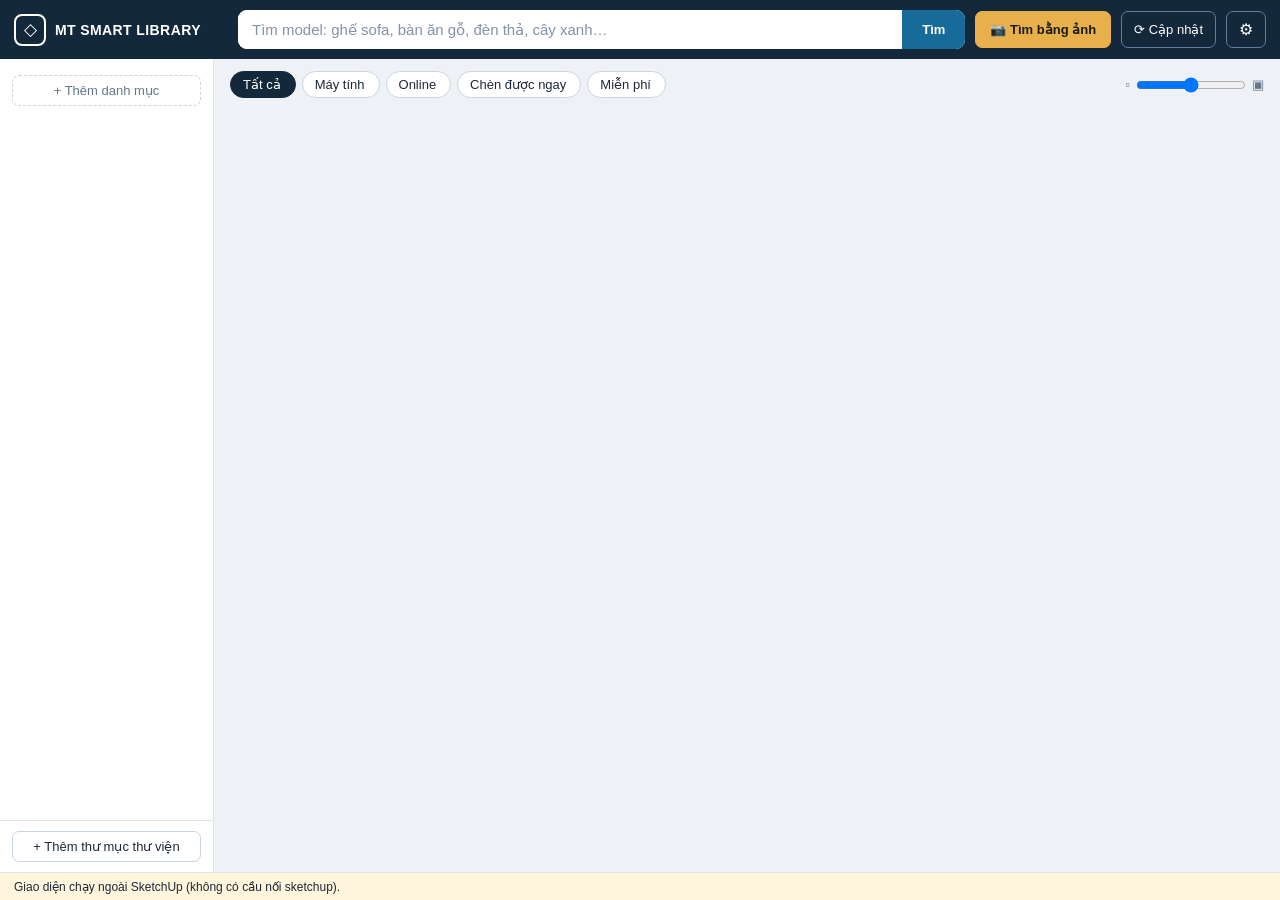
==== src/mt_smart_library/ui/index.html @ 7d5032a5 "V1.0.8: Multi-Source Library Engine (CGTips, SketchupFree, Thư viện SketchUp), Tài khoản thư viện Co" ====
<!doctype html>
<html lang="vi">
<head>
<meta charset="utf-8">
<meta http-equiv="Content-Security-Policy" content="default-src 'self' file:; script-src 'self' file: 'unsafe-eval'; style-src 'self' file: 'unsafe-inline'; img-src data: https://media.sketchfab.com https://cdn.polyhaven.com https://sketchup.cgtips.org https://img.sketchupfree.com https://sketchupfree.com https://thuviensketchup.vn; connect-src 'none'; object-src 'none'; base-uri 'none'; form-action 'none'">
<meta name="viewport" content="width=device-width,initial-scale=1">
<title>MT SMART LIBRARY PRO</title>
<link rel="stylesheet" href="app.css">
</head>
<body>
<header class="top">
  <div class="brand"><div class="logo" aria-hidden="true">◇</div><div><b>MT SMART LIBRARY</b><small id="verLabel"></small></div></div>
  <div class="search">
    <input id="q" type="search" placeholder="Tìm model: ghế sofa, bàn ăn gỗ, đèn thả, cây xanh…" autocomplete="off" spellcheck="false">
    <button id="btnSearch" class="go" title="Tìm kiếm (Enter)">Tìm</button>
  </div>
  <button id="btnAi" class="accent" title="Tìm model bằng hình ảnh mẫu (AI)">📷 Tìm bằng ảnh</button>
  <button id="btnUpdate" class="ghost" title="Cập nhật plugin">⟳ Cập nhật</button>
  <button id="btnSettings" class="ghost icon" title="Cài đặt">⚙</button>
</header>

<div class="body">
  <aside class="side">
    <nav id="cats" class="cats"></nav>
    <button id="btnAddCat" class="addcat">+ Thêm danh mục</button>
    <div id="scanMini" class="scanmini" hidden><div class="spinner"></div><span id="scanText"></span><button id="btnCancelScan" class="link">Hủy</button></div>
    <div class="sidefoot"><button id="btnAddRoot" class="ghost2">+ Thêm thư mục thư viện</button></div>
  </aside>

  <main class="content" id="content">
    <div class="bar">
      <div class="filters" id="filters">
        <button data-f="all" class="on">Tất cả <i></i></button>
        <button data-f="local">Máy tính <i></i></button>
        <button data-f="online">Online <i></i></button>
        <button data-f="insertable">Chèn được ngay <i></i></button>
        <button data-f="free">Miễn phí <i></i></button>
      </div>
      <span id="resInfo" class="resinfo"></span>
      <label class="size" title="Kích thước ảnh">▫<input id="thumbSize" type="range" min="140" max="340" step="10">▣</label>
    </div>
    <div id="empty" class="empty" hidden></div>
    <div id="grid" class="grid"></div>
    <div id="sentinel" class="sentinel"></div>
    <div id="loading" class="loadmore" hidden><div class="spinner"></div> Đang tìm thêm…</div>
  </main>
</div>

<footer class="status" id="statusBar"><span id="convSpin" class="spinner" hidden></span><span id="statusMsg"></span><span id="statusHint" class="hint"></span><button id="convCancel" class="link" hidden>Hủy chuyển đổi</button></footer>

<!-- Chi tiết model -->
<div id="detailModal" class="modal" hidden>
  <div class="dialog wide">
    <button class="x" data-close="detailModal" title="Đóng">×</button>
    <div class="detail">
      <div class="dimg" id="dImg"></div>
      <div class="dinfo">
        <h2 id="dTitle"></h2>
        <dl id="dMeta"></dl>
        <div id="dAttr" class="attr" hidden><div id="dAttrText"></div><button id="dCopyAttr" class="link">Sao chép ghi công</button></div>
        <div id="dDl" class="dl" hidden></div>
        <div class="dactions">
          <button id="dInsert" class="primary big">CHÈN MODEL</button>
          <button id="dFav">♡ Yêu thích</button>
          <button id="dOpen"></button>
        </div>
        <p id="dNote" class="muted small"></p>
      </div>
    </div>
  </div>
</div>

<!-- Danh mục tùy chỉnh -->
<div id="catModal" class="modal" hidden>
  <div class="dialog narrow">
    <button class="x" data-close="catModal">×</button>
    <h3 id="catTitle">Thêm danh mục</h3>
    <label class="col">Tên danh mục <input id="catName" maxlength="40" placeholder="Ví dụ: Bàn trang điểm"></label>
    <label class="col">Từ khóa (cách nhau bằng dấu phẩy) <textarea id="catKw" rows="3" placeholder="bàn trang điểm, dressing table, vanity"></textarea></label>
    <p class="muted small">Model có tên chứa một trong các từ khóa (có dấu/không dấu, Việt/Anh) sẽ thuộc danh mục này.</p>
    <div class="row"><button id="catSave" class="primary">Lưu</button><button id="catDelete" class="danger" hidden>Xóa danh mục</button><button data-close="catModal">Hủy</button></div>
  </div>
</div>

<!-- Cài đặt -->
<div id="settingsModal" class="modal" hidden>
  <div class="dialog wide settings">
    <button class="x" data-close="settingsModal">×</button>
    <h3>Cài đặt</h3>
    <div class="stabs" id="stabs">
      <button data-s="lib" class="on">Thư viện</button><button data-s="src">Nguồn tìm kiếm</button><button data-s="ai">AI</button>
      <button data-s="sf">Tài khoản thư viện</button>
    </div>
    <section data-p="lib">
      <div id="rootList" class="list"></div>
      <div class="row"><button id="btnAddRoot2" class="primary">+ Thêm thư mục</button><button id="btnScanQuick">Quét nhanh</button><button id="btnScanFull">Quét lại toàn bộ</button><button id="btnImport3d">Chèn file từ máy…</button></div>
      <div class="row">
        <label class="check"><input id="sQuick" type="checkbox"> Quét nhanh (chỉ đọc lại thư mục có thay đổi)</label>
        <label class="check"><input id="sScanOpen" type="checkbox"> Tự quét khi mở thư viện</label>
      </div>
      <div id="scanSummary" class="muted small"></div>
      <details id="scanErrors" hidden><summary>Các mục lỗi khi quét</summary><div id="scanErrList" class="errlist"></div></details>
      <p id="verInfo" class="muted small"></p>
    </section>
    <section data-p="src" hidden>
      <p class="muted small">Một ô tìm kiếm tìm đồng thời trong máy tính và mọi nguồn online đang bật. Bật/tắt từng nguồn bằng ô đánh dấu (được ghi nhớ). Nguồn chưa có phương thức truy cập hợp lệ ghi rõ giới hạn.</p>
      <div id="srcList" class="list"></div>
      <div class="row">
        <label class="check"><input id="sfDownloadable" type="checkbox"> Chỉ hiện model được phép tải</label>
        <label class="check"><input id="sAutoSave" type="checkbox"> Tự lưu model tải về vào Thư viện cá nhân</label>
      </div>
    </section>
    <section data-p="ai" hidden>
      <p id="keyState" class="small"></p>
      <div class="row">
        <input id="sKey" type="password" placeholder="Dán OpenAI API key (sk-…)" autocomplete="off" spellcheck="false" class="grow">
        <label class="check" id="rememberKeyWrap"><input id="sRememberKey" type="checkbox"> Ghi nhớ trên máy này (mã hóa)</label>
        <button id="btnSaveKey" class="primary">Lưu key</button><button id="btnClearKey">Xóa key</button>
      </div>
      <div class="row">
        <label>Model <input id="sModel" list="modelList" spellcheck="false"></label>
        <datalist id="modelList"><option value="gpt-6-luna"><option value="gpt-6-sol"><option value="gpt-5.4-mini"></datalist>
        <label>Độ chi tiết ảnh <select id="sDetail"><option value="low">Thấp (rẻ)</option><option value="auto">Tự động</option><option value="high">Cao</option></select></label>
        <label class="grow">Endpoint <input id="sBase" spellcheck="false"></label>
        <button id="btnCheckAi">Kiểm tra</button>
      </div>
      <p id="aiCheck" class="small"></p>
      <p class="muted small">Key không ghi vào settings.json hay log. Ảnh chỉ gửi khi bạn bấm xác nhận.</p>
    </section>
    <section data-p="sf" hidden>
      <p class="muted small">Đăng nhập luôn diễn ra trên trang chính thức của từng website. Plugin không hỏi mật khẩu, không đọc cookie trình duyệt.</p>
      <div id="accList" class="list"></div>
      <h4 class="small">Sketchfab API token</h4>
      <p id="sfState" class="small"></p>
      <div class="row">
        <input id="sSfToken" type="password" placeholder="Sketchfab API token" autocomplete="off" spellcheck="false" class="grow">
        <select id="sSfType"><option value="token">API token</option><option value="bearer">OAuth access token</option></select>
        <label class="check" id="rememberSfWrap"><input id="sRememberSf" type="checkbox"> Ghi nhớ (mã hóa)</label>
        <button id="btnSaveSf" class="primary">Lưu token</button><button id="btnClearSf">Xóa token</button>
      </div>
      <p class="muted small">Token dùng để tải model được tác giả cho phép tải. Lấy token tại trang tài khoản Sketchfab <button id="btnSfTokenPage" class="link">(mở trang)</button>.</p>
    </section>
  </div>
</div>

<!-- Hỗ trợ kỹ thuật (chỉ mở từ menu Extensions › MT SMART LIBRARY PRO › Hỗ trợ kỹ thuật) -->
<div id="supportModal" class="modal" hidden>
  <div class="dialog wide">
    <button class="x" data-close="supportModal">×</button>
    <h3>Hỗ trợ kỹ thuật</h3>
    <p id="bStatus" class="small"></p>
    <p class="small muted">Blender: <code id="bPath">—</code></p>
    <div class="row"><button id="bDetect">Tìm lại Blender</button><button id="bPick">Chọn blender.exe…</button><button id="bGet">Tải Blender 4.5 LTS</button><button id="cClear">Xóa cache chuyển đổi</button></div>
    <div class="row"><button id="btnCheckNet">Kiểm tra kết nối</button><span id="netText" class="small"></span></div>
    <div class="row"><button id="btnOpenData">Mở thư mục dữ liệu</button><button id="btnOpenLog">Mở thư mục log</button><button id="btnClearThumbs">Xóa cache ảnh</button></div>
    <p class="small muted">Dữ liệu người dùng: <code id="dataRoot"></code></p>
    <p id="verInfo2" class="muted small"></p>
  </div>
</div>

<!-- File vừa tải từ trang nguồn -->
<div id="foundBar" class="foundbar" hidden>
  <span id="foundText"></span>
  <button id="foundIns" class="primary">CHÈN</button><button id="foundX" class="x2" title="Bỏ qua">×</button>
</div>

<!-- AI -->
<div id="aiModal" class="modal" hidden>
  <div class="dialog">
    <button id="aiClose" class="x" title="Đóng">×</button>
    <h3>📷 Tìm model bằng hình ảnh</h3>
    <p class="muted small">AI nhận diện loại đồ vật, phong cách, vật liệu, màu rồi tạo từ khóa để tìm (chưa phải so sánh ảnh tương đồng).</p>
    <div class="aibody">
      <div class="aiimg"><img id="aiImg" alt=""><div id="aiNoImg" class="muted">Chưa chọn ảnh</div></div>
      <div class="aiinfo">
        <p id="aiFileInfo" class="small"></p>
        <div id="aiConsent" class="consent" hidden>Ảnh sẽ được gửi tới <b id="aiEndpoint"></b> (model <span id="aiModelName"></span>) để phân tích. Có thể phát sinh phí API.</div>
        <div class="row"><button id="aiPick">Chọn ảnh…</button><button id="aiSend" class="primary" disabled>Đồng ý gửi & phân tích</button><button id="aiCancel" hidden>Hủy</button></div>
        <div id="aiState" class="small"></div>
      </div>
    </div>
    <div id="aiResult" hidden>
      <div class="fields">
        <label>Loại đồ vật <input id="rType"></label><label>Phong cách <input id="rStyle"></label>
        <label>Vật liệu <input id="rMat"></label><label>Màu sắc <input id="rColor"></label>
      </div>
      <div class="fields two">
        <label>Từ khóa tiếng Việt <textarea id="rVi" rows="3"></textarea></label>
        <label>Từ khóa tiếng Anh <textarea id="rEn" rows="3"></textarea></label>
      </div>
      <div id="rChips" class="chips"></div>
      <div class="row"><button id="rSearch" class="primary big">Tìm với các từ khóa này</button></div>
    </div>
  </div>
</div>

<div id="tokenModal" class="modal" hidden>
  <div class="dialog narrow">
    <button class="x" data-close="tokenModal">×</button>
    <h3>Dán Sketchfab token để tải model</h3>
    <p class="small">Chỉ cần làm 1 lần. <button id="tkOpen" class="link">Mở trang lấy token</button> → sao chép mục API Token → dán vào đây.</p>
    <div class="row"><input id="tkInput" type="password" class="grow" placeholder="Dán token tại đây" autocomplete="off" spellcheck="false"></div>
    <div class="row"><button id="tkSave" class="primary big">Lưu & chèn model</button></div>
  </div>
</div>

<div id="blenderModal" class="modal" hidden>
  <div class="dialog narrow">
    <button class="x" data-close="blenderModal">×</button>
    <h3>Cần Blender để chuyển đổi model này</h3>
    <p id="bmReason" class="small"></p>
    <div class="row"><button id="bmDetect" class="primary">Tự tìm lại</button><button id="bmPick">Chọn blender.exe…</button><button id="bmGet">Tải Blender 4.5 LTS</button></div>
    <p class="muted small">Chỉ cần làm 1 lần. Sau khi có Blender, plugin tự chuyển đổi và chèn tiếp.</p>
  </div>
</div>

<div id="newerModal" class="modal" hidden>
  <div class="dialog narrow">
    <button class="x" data-close="newerModal">×</button>
    <h3>File SKP phiên bản mới hơn</h3>
    <p id="newerText"></p>
    <p class="muted small">Có thể thử nạp, một số dữ liệu có thể bị mất. Tốt nhất lưu lại file bằng SketchUp 2022 (Save As).</p>
    <div class="row"><button id="newerYes" class="primary">Vẫn thử nạp</button><button data-close="newerModal">Hủy</button></div>
  </div>
</div>

<script src="app.js"></script>
</body>
</html>
---- src/mt_smart_library/ui/app.css ----
:root{--navy:#14283c;--navy2:#1d3a55;--blue:#176b98;--blue2:#e3eff7;--gold:#e8b04a;--bg:#eef2f6;--card:#fff;--line:#dce4ec;--text:#1d2939;--muted:#66778a;--ok:#1d8a4d;--warn:#b7791f;--err:#c0392b;--tw:200px}
*{box-sizing:border-box}
html,body{height:100%}
body{margin:0;display:flex;flex-direction:column;background:var(--bg);color:var(--text);font:13px "Segoe UI",Tahoma,Arial,sans-serif;overflow:hidden}
button{font:inherit;color:inherit;border:1px solid #c9d5e1;background:#fff;border-radius:7px;padding:7px 12px;cursor:pointer;white-space:nowrap}
button:hover:not(:disabled){background:var(--blue2);border-color:var(--blue)}
button:disabled{opacity:.5;cursor:default}
/* Ô nhập luôn có màu chữ tối riêng — không kế thừa màu trắng của thanh tiêu đề (lỗi V1.0.0) */
input,select,textarea{font:inherit;color:#1d2939;-webkit-text-fill-color:#1d2939;caret-color:#1d2939;user-select:text;-webkit-user-select:text;
  border:1px solid #c9d5e1;border-radius:7px;padding:7px 9px;background:#fff}
input::placeholder,textarea::placeholder{color:#8492a6;-webkit-text-fill-color:#8492a6;opacity:1}
input:focus,select:focus,textarea:focus{outline:2px solid #9cc6e3;border-color:var(--blue)}
input[type=range]{padding:0;border:0;background:transparent}
textarea{width:100%;resize:vertical}
code{background:#eef2f6;padding:1px 4px;border-radius:4px;word-break:break-all}
[hidden]{display:none!important}
.grow{flex:1}.muted{color:var(--muted)}.small{font-size:12px}
button.primary{background:var(--blue);border-color:var(--blue);color:#fff;font-weight:600}
button.primary:hover:not(:disabled){background:#125a80}
button.big{padding:10px 22px;font-size:14px;letter-spacing:.3px}
button.danger{color:var(--err);border-color:#e9b7b1}
button.link{border:0;background:none;color:var(--blue);padding:0;text-decoration:underline}
button.link:hover{background:none!important}
/* ---- Thanh trên ---- */
.top{display:flex;align-items:center;gap:10px;background:var(--navy);color:#fff;padding:10px 14px}
.brand{display:flex;align-items:center;gap:9px;width:214px;flex:none}
.brand b{font-size:14px;letter-spacing:.4px;display:block}
.brand small{color:#a9c7df;font-size:11px}
.logo{width:32px;height:32px;border:2px solid #fff;border-radius:8px;display:flex;align-items:center;justify-content:center;font-size:17px}
.search{flex:1;display:flex;min-width:160px;background:#fff;border-radius:9px;overflow:hidden}
.search input{flex:1;min-width:120px;border:0;border-radius:0;padding:11px 14px;font-size:15px;color:#1d2939;background-color:#ffffff;caret-color:#1d2939;
  -webkit-text-fill-color:#1d2939;user-select:text;-webkit-user-select:text}
.search input::placeholder{color:#8492a6;-webkit-text-fill-color:#8492a6;opacity:1}
.search input:focus{outline:0}
.search .go{border:0;border-radius:0;background:var(--blue);color:#fff;font-weight:600;padding:0 20px}
.search .go:hover{background:#125a80!important}
.top button.accent{background:var(--gold);border-color:var(--gold);color:#1b1b1b;font-weight:600;padding:10px 14px}
.top button.ghost{background:transparent;color:#fff;border-color:#5f7f9c;padding:10px 12px}
.top button.ghost:hover{background:var(--navy2)!important}
.top button.ghost.has{background:var(--gold);color:#1b1b1b;border-color:var(--gold)}
.top button.icon{font-size:16px;padding:8px 12px}
/* ---- Bố cục ---- */
.body{flex:1;display:flex;min-height:0}
.side{width:214px;flex:none;background:#fff;border-right:1px solid var(--line);display:flex;flex-direction:column;overflow:auto}
.cats{padding:8px 6px;display:flex;flex-direction:column;gap:1px}
.cats .cat{display:flex;align-items:center;gap:9px;border:0;border-radius:7px;padding:8px 10px;text-align:left;background:none;color:var(--text);width:100%}
.cats .cat .ic{width:20px;text-align:center;flex:none}
.cats .cat .nm{flex:1;overflow:hidden;text-overflow:ellipsis}
.cats .cat .ed{opacity:0;color:var(--muted);padding:0 4px}
.cats .cat:hover .ed{opacity:1}
.cats .cat.on{background:var(--blue2);color:var(--blue);font-weight:600}
.cats .sep{height:1px;background:var(--line);margin:6px 8px}
.addcat{margin:0 12px 8px;border-style:dashed;color:var(--muted)}
.scanmini{display:flex;align-items:center;gap:6px;margin:4px 12px;padding:7px 9px;background:#fff8e6;border:1px solid #f0dca8;border-radius:7px;font-size:11px}
.scanmini span{flex:1;overflow:hidden;text-overflow:ellipsis;white-space:nowrap}
.sidefoot{margin-top:auto;padding:10px 12px;border-top:1px solid var(--line)}
.ghost2{width:100%}
.content{flex:1;overflow:auto;padding:12px 16px}
.bar{display:flex;align-items:center;gap:10px;flex-wrap:wrap;margin-bottom:12px}
.filters{display:flex;gap:6px;flex-wrap:wrap}
.filters button{border-radius:16px;padding:5px 12px;background:#fff}
.filters button i{font-style:normal;color:var(--muted);font-size:11px;margin-left:2px}
.filters button.on{background:var(--navy);border-color:var(--navy);color:#fff}
.filters button.on i{color:#a9c7df}
.resinfo{flex:1;color:var(--muted);font-size:12px;min-width:120px;overflow:hidden;text-overflow:ellipsis;white-space:nowrap}
.size{display:flex;align-items:center;gap:4px;color:var(--muted)}
.size input{width:110px}
/* ---- Lưới ---- */
.grid{display:grid;grid-template-columns:repeat(auto-fill,minmax(var(--tw),1fr));gap:12px}
.card{background:var(--card);border:1px solid var(--line);border-radius:10px;overflow:hidden;display:flex;flex-direction:column;transition:box-shadow .15s,border-color .15s}
.card:hover{box-shadow:0 4px 16px #14283c26;border-color:#b9cde0}
.thumb{position:relative;aspect-ratio:1/1;background:#f4f6f8;display:flex;align-items:center;justify-content:center;cursor:zoom-in;color:#a4b2c0;font-size:34px}
.thumb img{width:100%;height:100%;object-fit:contain}
.thumb .heart{position:absolute;top:7px;right:7px;width:32px;height:32px;border-radius:50%;padding:0;border:0;background:#ffffffe6;font-size:16px;color:#8a99a8;opacity:0;transition:opacity .15s}
.card:hover .heart,.thumb .heart.on{opacity:1}
.thumb .heart.on{color:#e0457b}
.thumb .src{position:absolute;left:7px;bottom:7px;font-size:12px;background:#ffffffd9;border-radius:9px;padding:1px 6px;color:var(--muted)}
.thumb .prog{position:absolute;left:0;right:0;bottom:0;height:4px;background:#0000001a}.thumb .prog i{display:block;height:100%;background:var(--blue)}
.cardbar{display:flex;align-items:center;gap:6px;padding:8px 8px 8px 10px}
.cardbar .title{flex:1;font-weight:600;white-space:nowrap;overflow:hidden;text-overflow:ellipsis}
.cardbar .ins{padding:5px 10px;font-size:12px;font-weight:700;background:var(--blue);border-color:var(--blue);color:#fff}
.cardbar .ins:hover{background:#125a80!important}
.cardbar .ins.web{background:#fff;color:var(--blue)}
.cardbar .ins.web:hover{background:var(--blue2)!important}
.empty{background:#fff;border:1px dashed #c3d1de;border-radius:12px;padding:30px;text-align:center;color:var(--muted);line-height:1.7}
.empty button{margin-top:8px}
.sentinel{height:1px}
.loadmore{display:flex;align-items:center;justify-content:center;gap:8px;color:var(--muted);padding:16px}
.spinner{width:14px;height:14px;border:2px solid #e8b04a55;border-top-color:var(--gold);border-radius:50%;animation:spin .8s linear infinite;flex:none}
@keyframes spin{to{transform:rotate(360deg)}}
.status{display:flex;gap:12px;align-items:center;padding:5px 14px;background:#e2edf4;border-top:1px solid var(--line);min-height:28px;font-size:12px}
.status #statusMsg{flex:1}.status .hint{color:var(--muted)}
.status.ok{background:#e4f4ea}.status.warn{background:#fff4dc}.status.error{background:#fde7e4}
/* ---- Cửa sổ ---- */
.modal{position:fixed;inset:0;background:#0f1d2b99;display:flex;align-items:center;justify-content:center;z-index:50;padding:18px}
.dialog{position:relative;background:#fff;border-radius:14px;max-width:820px;width:100%;max-height:100%;overflow:auto;padding:18px 22px;box-shadow:0 12px 44px #0006}
.dialog.wide{max-width:1000px}.dialog.narrow{max-width:460px}
.dialog h3{margin:0 0 10px;font-size:16px;color:var(--navy)}
.x{position:absolute;top:8px;right:10px;border:0;font-size:22px;padding:2px 9px;background:none;z-index:2}
.row{display:flex;align-items:center;gap:8px;flex-wrap:wrap;margin:10px 0}
.row label{display:flex;align-items:center;gap:6px}
label.check{gap:5px;cursor:pointer}
label.col{display:flex;flex-direction:column;gap:4px;margin:8px 0;font-size:12px;color:var(--muted)}
.detail{display:flex;gap:20px}
.dimg{flex:1.3;min-width:0;aspect-ratio:1/1;max-height:70vh;background:#f4f6f8;border-radius:10px;display:flex;align-items:center;justify-content:center;font-size:60px;color:#a4b2c0;overflow:hidden}
.dimg img{width:100%;height:100%;object-fit:contain}
.dinfo{flex:1;min-width:250px;display:flex;flex-direction:column}
.dinfo h2{margin:4px 30px 10px 0;font-size:18px;line-height:1.3;overflow-wrap:anywhere}
.dinfo dl{display:grid;grid-template-columns:96px 1fr;gap:6px 10px;margin:0 0 10px;font-size:12px}
.dinfo dt{color:var(--muted)}.dinfo dd{margin:0;overflow-wrap:anywhere}
.attr{background:#f4f7fa;border-radius:8px;padding:8px 10px;font-size:12px;line-height:1.5;margin-bottom:10px}
.dl{font-size:12px;background:#fff8e6;border:1px solid #f0dca8;border-radius:8px;padding:8px 10px;margin-bottom:10px;line-height:1.5}
.dl .file{display:flex;gap:6px;align-items:center;margin-top:4px}.dl .file span{flex:1;overflow:hidden;text-overflow:ellipsis;white-space:nowrap}
.bar2{height:5px;background:#e3eaf0;border-radius:3px;overflow:hidden;margin-top:4px}.bar2 i{display:block;height:100%;background:var(--blue);width:0}
.dactions{display:flex;gap:8px;flex-wrap:wrap;margin-top:auto;padding-top:8px}
.stabs{display:flex;gap:4px;border-bottom:1px solid var(--line);margin-bottom:12px;flex-wrap:wrap}
.stabs button{border:0;border-bottom:3px solid transparent;border-radius:0;background:none;color:var(--muted);font-weight:600;padding:8px 12px}
.stabs button.on{color:var(--blue);border-bottom-color:var(--blue)}
.settings section{min-height:240px}
.list .item{display:flex;align-items:center;gap:8px;padding:8px 10px;border:1px solid var(--line);border-radius:8px;margin-bottom:6px}
.list .item .p{flex:1;overflow-wrap:anywhere}
.list .item .note{display:block;color:var(--muted);font-size:11px;margin-top:2px}
.tag{font-size:11px;padding:2px 8px;border-radius:9px;background:#e8f5ee;color:var(--ok);white-space:nowrap}
.tag.off{background:#f1f3f5;color:var(--muted)}.tag.err{background:#fdecea;color:var(--err)}
.errlist{max-height:200px;overflow:auto;font-size:11px;font-family:Consolas,monospace;background:#f7f9fb;padding:6px;border-radius:6px}
.aibody{display:flex;gap:14px;margin:8px 0}
.aiimg{width:240px;height:190px;background:#eef2f6;border-radius:8px;display:flex;align-items:center;justify-content:center;flex:none;overflow:hidden}
.aiimg img{max-width:100%;max-height:100%}
.aiinfo{flex:1;display:flex;flex-direction:column;gap:8px}
.consent{background:#fff8e6;border:1px solid #f0dca8;padding:8px 10px;border-radius:7px;line-height:1.5}
.fields{display:grid;grid-template-columns:repeat(4,1fr);gap:8px;margin:10px 0}
.fields.two{grid-template-columns:1fr 1fr}
.fields label{display:flex;flex-direction:column;gap:3px;font-size:12px;color:var(--muted);min-width:0}
.fields input{width:100%;min-width:0}
.chips{display:flex;flex-wrap:wrap;gap:6px}
.chips button{border-radius:14px;padding:3px 10px;font-size:12px;background:var(--blue2);border-color:#b8d4e8}
@media (max-width:860px){.brand{width:auto}.brand div:last-child{display:none}.side{width:170px}.detail{flex-direction:column}.dimg{max-height:46vh}
  .top button.accent{padding:10px}.fields{grid-template-columns:1fr 1fr}.aibody{flex-direction:column}.aiimg{width:100%}}

.foundbar{position:fixed;left:50%;bottom:44px;transform:translateX(-50%);z-index:60;display:flex;gap:10px;align-items:center;background:#fff;border:1px solid var(--line,#d0d5dd);border-radius:12px;box-shadow:0 8px 24px #0002;padding:10px 14px;max-width:80vw}
.foundbar span{font-size:13px;color:#1d2939}
.foundbar .x2{background:none;border:0;font-size:18px;cursor:pointer;color:#667085}
.acc .st{font-size:12px;border-radius:9px;padding:1px 8px;background:#f2f4f7;color:#475467;white-space:nowrap}
.acc .st.connected,.acc .st.no_login{background:#ecfdf3;color:#067647}
.acc .st.expired,.acc .st.need_api,.acc .st.not_logged_in{background:#fffaeb;color:#b54708}
.acc .acts{display:flex;gap:6px}
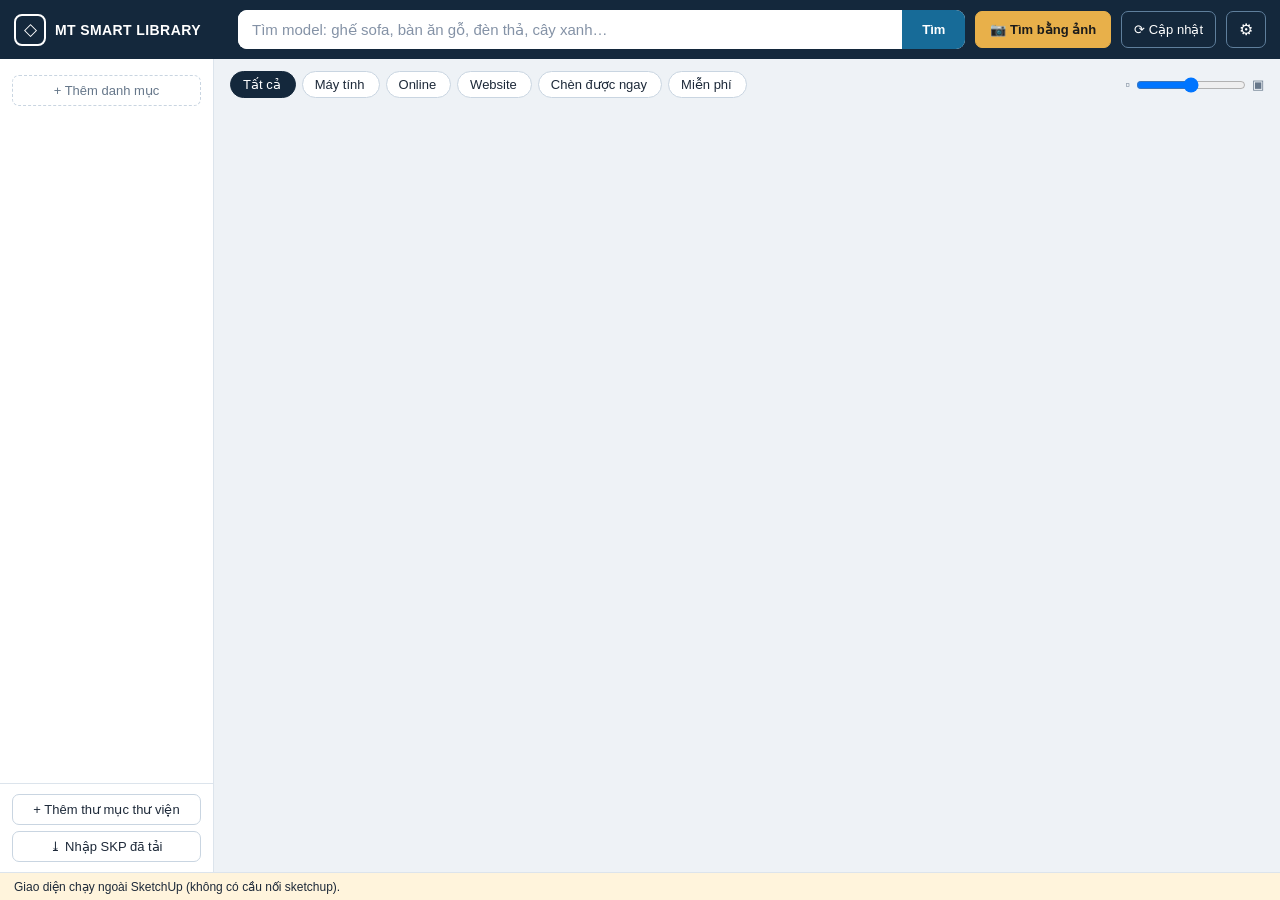
==== commit 72e19e63: "V1.0.16: tìm model trên 3D Warehouse, 3dsky, 3DBox, Sketch Shaper, Tài liệu kiến trúc, SketchUp.vn q" ====
--- a/src/mt_smart_library/ui/index.html
+++ b/src/mt_smart_library/ui/index.html
@@ -2,7 +2,7 @@
 <html lang="vi">
 <head>
 <meta charset="utf-8">
-<meta http-equiv="Content-Security-Policy" content="default-src 'self' file:; script-src 'self' file: 'unsafe-eval'; style-src 'self' file: 'unsafe-inline'; img-src data: https://media.sketchfab.com https://cdn.polyhaven.com https://sketchup.cgtips.org https://img.sketchupfree.com https://sketchupfree.com https://thuviensketchup.vn; connect-src 'none'; object-src 'none'; base-uri 'none'; form-action 'none'">
+<meta http-equiv="Content-Security-Policy" content="default-src 'self' file:; script-src 'self' file: 'unsafe-eval'; style-src 'self' file: 'unsafe-inline'; img-src data: https:; connect-src 'none'; object-src 'none'; base-uri 'none'; form-action 'none'">
 <meta name="viewport" content="width=device-width,initial-scale=1">
 <title>MT SMART LIBRARY PRO</title>
 <link rel="stylesheet" href="app.css">
@@ -24,20 +24,43 @@
     <nav id="cats" class="cats"></nav>
     <button id="btnAddCat" class="addcat">+ Thêm danh mục</button>
     <div id="scanMini" class="scanmini" hidden><div class="spinner"></div><span id="scanText"></span><button id="btnCancelScan" class="link">Hủy</button></div>
-    <div class="sidefoot"><button id="btnAddRoot" class="ghost2">+ Thêm thư mục thư viện</button></div>
+    <div class="sidefoot"><button id="btnAddRoot" class="ghost2">+ Thêm thư mục thư viện</button><button id="btnLibImport2" class="ghost2" title="Lưu file SKP/ZIP bạn đã tải từ website vào Thư viện máy tính">⤓ Nhập SKP đã tải</button></div>
   </aside>
 
   <main class="content" id="content">
+    <div id="vsBar" class="vsbar" hidden>
+      <img id="vsThumb" alt="Ảnh mẫu">
+      <div class="vsmid">
+        <b>Tìm bằng ảnh</b> <span id="vsMsg" class="small"></span>
+        <div id="vsModes" class="seg" title="Chính xác: chỉ đúng danh mục AI nhận diện · Tương tự: cùng nhóm đồ vật · Mở rộng: không lọc danh mục">
+          <button type="button" data-m="exact">Chính xác</button><button type="button" data-m="similar">Tương tự</button><button type="button" data-m="wide">Mở rộng</button>
+        </div>
+        <div id="vsCats" class="muted small"></div>
+        <div id="vsProg" class="bar2" hidden><i></i></div>
+        <div id="vsIndex" class="muted small"></div>
+      </div>
+      <div class="vsacts">
+        <button id="vsPick" type="button">Đổi ảnh</button><button id="vsPaste" type="button" title="Hoặc nhấn Ctrl+V">Dán ảnh</button>
+        <button id="vsCropBtn" type="button">Cắt vùng</button><button id="vsCancel" type="button" hidden>Hủy</button>
+        <button id="vsClear" type="button" title="Xóa ảnh mẫu, quay về tìm bằng từ khóa">✕</button>
+      </div>
+    </div>
     <div class="bar">
       <div class="filters" id="filters">
         <button data-f="all" class="on">Tất cả <i></i></button>
         <button data-f="local">Máy tính <i></i></button>
         <button data-f="online">Online <i></i></button>
+        <button data-f="web" title="Link chi tiết model trên 3D Warehouse, 3dsky, 3DBox, Sketch Shaper, Tài liệu kiến trúc, SketchUp.vn">Website <i></i></button>
         <button data-f="insertable">Chèn được ngay <i></i></button>
         <button data-f="free">Miễn phí <i></i></button>
       </div>
       <span id="resInfo" class="resinfo"></span>
       <label class="size" title="Kích thước ảnh">▫<input id="thumbSize" type="range" min="140" max="340" step="10">▣</label>
+    </div>
+    <div id="webBar" class="webbar" hidden>
+      <span class="wl" title="Tìm qua công cụ tìm kiếm web (Tavily/Serper/SerpApi/Brave). Bấm tên website để tìm trực tiếp trên website đó.">Website:</span>
+      <span id="webSites" class="websites"></span>
+      <button id="btnLibImport" type="button" class="ghost2" title="Chọn file SKP (hoặc ZIP chứa SKP) bạn đã tải về để lưu vào Thư viện máy tính">⤓ Nhập SKP đã tải</button>
     </div>
     <div id="empty" class="empty" hidden></div>
     <div id="grid" class="grid"></div>
@@ -103,8 +126,29 @@
       <p id="verInfo" class="muted small"></p>
     </section>
     <section data-p="src" hidden>
-      <p class="muted small">Một ô tìm kiếm tìm đồng thời trong máy tính và mọi nguồn online đang bật. Bật/tắt từng nguồn bằng ô đánh dấu (được ghi nhớ). Nguồn chưa có phương thức truy cập hợp lệ ghi rõ giới hạn.</p>
+      <p class="muted small">Một ô tìm kiếm tìm đồng thời trên mọi nguồn đang bật. Thêm website, Facebook Group/Fanpage, Google Drive, MediaFire, Mega, Dropbox, OneDrive hoặc thư mục máy tính — plugin tự kiểm tra phương thức truy cập hợp lệ.</p>
+      <h4 class="small">Quản lý nguồn</h4>
+      <div class="row srcadd">
+        <input id="srcName" placeholder="Tên nguồn (tùy chọn)" spellcheck="false">
+        <select id="srcType"></select>
+        <input id="srcUrl" class="grow" placeholder="Link website / group / fanpage / thư mục chia sẻ / đường dẫn thư mục" spellcheck="false">
+        <button id="srcAddBtn" class="primary">Thêm nguồn</button><button id="srcCancelEdit" hidden>Hủy sửa</button>
+      </div>
+      <div class="row"><button id="srcSyncAll" class="primary">Đồng bộ tất cả nguồn</button><button id="srcSyncAllStop" hidden>Dừng đồng bộ tất cả</button>
+        <span id="srcAllState" class="small muted"></span></div>
+      <div id="srcAllList" class="small muted"></div>
       <div id="srcList" class="list"></div>
+      <div class="row"><button id="teamExport">Xuất cấu hình công ty</button><button id="teamImport">Nhập cấu hình công ty</button></div>
+      <div class="row"><button id="srcExport">Xuất danh sách (JSON)</button><button id="srcImport">Nhập danh sách (JSON)</button></div>
+      <h4 class="small">Nhập link model</h4>
+      <div class="row">
+        <input id="linkUrl" class="grow" placeholder="Dán link bài viết hoặc link tải (Facebook, Drive, Dropbox, MediaFire, Mega, OneDrive, website…)" spellcheck="false">
+        <button id="linkGo" class="primary">Tải &amp; chèn</button>
+      </div>
+      <p class="muted small">Link tải trực tiếp / Dropbox: plugin tải và chèn. Trang cần đăng nhập hoặc xác minh: plugin mở trên trình duyệt, anh tải xong plugin tự nhận file.</p>
+      <h4 class="small">Kho dữ liệu tích lũy</h4>
+      <p id="catInfo" class="small muted">—</p>
+      <div class="row"><button id="catCheck">Kiểm tra link</button><button id="catClear">Xóa dữ liệu cache</button></div>
       <div class="row">
         <label class="check"><input id="sfDownloadable" type="checkbox"> Chỉ hiện model được phép tải</label>
         <label class="check"><input id="sAutoSave" type="checkbox"> Tự lưu model tải về vào Thư viện cá nhân</label>
@@ -126,10 +170,26 @@
       </div>
       <p id="aiCheck" class="small"></p>
       <p class="muted small">Key không ghi vào settings.json hay log. Ảnh chỉ gửi khi bạn bấm xác nhận.</p>
+      <div class="row"><label>Tìm bằng ảnh chạy trên <select id="sDevice"><option value="cpu">CPU (ổn định — khuyên dùng)</option>
+        <option value="gpu">GPU DirectML (thử nghiệm, tự kiểm tra trước)</option></select></label><span id="gpuState" class="small muted"></span></div>
+      <p class="muted small">Nút 📷 Tìm bằng ảnh dùng AI chạy trên máy (không cần key). OpenAI chỉ là tùy chọn bổ sung:
+        <button id="btnAiOpenAI" type="button" class="link">phân tích ảnh bằng OpenAI</button></p>
     </section>
     <section data-p="sf" hidden>
       <p class="muted small">Đăng nhập luôn diễn ra trên trang chính thức của từng website. Plugin không hỏi mật khẩu, không đọc cookie trình duyệt.</p>
       <div id="accList" class="list"></div>
+      <h4 class="small">Khóa API cho bộ trích xuất nguồn (tùy chọn)</h4>
+      <div class="row">
+        <input id="kGoogle" type="password" class="grow" placeholder="Google API key (đọc thư mục Google Drive công khai)" autocomplete="off" spellcheck="false">
+        <button id="kGoogleSave" class="primary">Lưu</button><button id="kGoogleClear">Xóa</button><span id="kGoogleState" class="small muted"></span>
+      </div>
+      <p class="muted small">Google API key: Google Cloud Console › bật “Google Drive API” › Credentials › Create API key <button id="kGoogleGet" class="link">(mở trang)</button>.</p>
+      <h4 class="small">Công cụ tìm kiếm (Facebook &amp; nguồn không có API)</h4>
+      <p class="muted small">Plugin thử lần lượt từ trên xuống; công cụ lỗi hoặc hết hạn mức sẽ tự chuyển sang công cụ kế tiếp. Tavily dùng được ngay không cần key.</p>
+      <div id="searchList" class="list"></div>
+      <div class="row"><input id="sSearx" class="grow" placeholder="Địa chỉ máy chủ SearXNG của bạn (https://…), cần bật định dạng JSON" spellcheck="false">
+        <button id="sSearxSave">Lưu địa chỉ</button></div>
+      <p class="muted small">Khóa được ghi nhớ mã hóa bằng Windows DPAPI, không ghi vào settings/log/giao diện.</p>
       <h4 class="small">Sketchfab API token</h4>
       <p id="sfState" class="small"></p>
       <div class="row">
@@ -151,6 +211,7 @@
     <p id="bStatus" class="small"></p>
     <p class="small muted">Blender: <code id="bPath">—</code></p>
     <div class="row"><button id="bDetect">Tìm lại Blender</button><button id="bPick">Chọn blender.exe…</button><button id="bGet">Tải Blender 4.5 LTS</button><button id="cClear">Xóa cache chuyển đổi</button></div>
+    <div class="row"><button id="vsRepair">Cài lại thành phần AI (giữ mô hình)</button><button id="vsLog">Mở log AI</button></div>
     <div class="row"><button id="btnCheckNet">Kiểm tra kết nối</button><span id="netText" class="small"></span></div>
     <div class="row"><button id="btnOpenData">Mở thư mục dữ liệu</button><button id="btnOpenLog">Mở thư mục log</button><button id="btnClearThumbs">Xóa cache ảnh</button></div>
     <p class="small muted">Dữ liệu người dùng: <code id="dataRoot"></code></p>
@@ -161,7 +222,38 @@
 <!-- File vừa tải từ trang nguồn -->
 <div id="foundBar" class="foundbar" hidden>
   <span id="foundText"></span>
-  <button id="foundIns" class="primary">CHÈN</button><button id="foundX" class="x2" title="Bỏ qua">×</button>
+  <button id="foundIns" class="primary">CHÈN</button><button id="foundSave" title="Sao chép file vào Thư viện máy tính để dùng lần sau">LƯU VÀO THƯ VIỆN</button><button id="foundX" class="x2" title="Bỏ qua">×</button>
+</div>
+
+<!-- Cài bộ AI tìm bằng ảnh (1 lần) -->
+<div id="vsInstallModal" class="modal" hidden>
+  <div class="dialog">
+    <button class="x" data-close="vsInstallModal">×</button>
+    <h3>Cài bộ AI tìm bằng ảnh (một lần)</h3>
+    <p class="small">Tìm bằng ảnh chạy ngay trên máy tính này, không cần OpenAI API Key và không gửi ảnh lên mạng.
+      Cần tải một lần khoảng <b id="vsDlMb">330</b> MB: Python nhúng (python.org), ONNX Runtime (PyPI) và mô hình <span id="vsModel"></span>
+      — giấy phép <span id="vsLic"></span>. Lưu ở thư mục dữ liệu, không mất khi cập nhật plugin.</p>
+    <div class="row"><button id="vsInstallOk" class="primary">Cài đặt</button><button data-close="vsInstallModal">Để sau</button></div>
+  </div>
+</div>
+
+<!-- Cắt vùng ảnh mẫu -->
+<div id="cropModal" class="modal" hidden>
+  <div class="dialog wide">
+    <button class="x" data-close="cropModal">×</button>
+    <h3>Kéo chuột chọn món đồ cần tìm</h3>
+    <div id="cropBox" class="cropbox"><img id="cropImg" alt=""><div id="cropSel" class="cropsel" hidden></div></div>
+    <div class="row"><button id="cropOk" class="primary" disabled>Tìm vùng này</button><button id="cropAll">Dùng cả ảnh</button><button data-close="cropModal">Hủy</button></div>
+  </div>
+</div>
+
+<!-- Nhật ký quét nguồn -->
+<div id="srcLogModal" class="modal" hidden>
+  <div class="dialog wide">
+    <button class="x" data-close="srcLogModal">×</button>
+    <h3>Nhật ký trích xuất nguồn</h3>
+    <pre id="srcLogText" class="logbox"></pre>
+  </div>
 </div>
 
 <!-- AI -->
--- a/src/mt_smart_library/ui/app.css
+++ b/src/mt_smart_library/ui/app.css
@@ -144,3 +144,37 @@
 .acc .st.connected,.acc .st.no_login{background:#ecfdf3;color:#067647}
 .acc .st.expired,.acc .st.need_api,.acc .st.not_logged_in{background:#fffaeb;color:#b54708}
 .acc .acts{display:flex;gap:6px}
+
+.vsbar{display:flex;gap:12px;align-items:center;background:#fff;border:1px solid #d0d5dd;border-radius:12px;padding:8px 10px;margin:0 0 10px}
+.vsbar img{width:72px;height:72px;object-fit:contain;background:#f2f4f7;border-radius:8px}
+.vsbar .vsmid{flex:1;min-width:0}
+.vsbar .vsacts{display:flex;gap:6px;flex-wrap:wrap}
+.vsbar .bar2{margin-top:6px}
+.vsbar.err #vsMsg{color:#b42318}
+.seg{display:inline-flex;margin:6px 0 2px;border:1px solid #d0d5dd;border-radius:8px;overflow:hidden}
+.seg button{border:0;border-radius:0;padding:3px 10px;background:#fff;font-size:12px}
+.seg button.on{background:#1f3a2e;color:#fff}
+.thumb .vsc{position:absolute;left:6px;bottom:6px;background:rgba(31,58,46,.88);color:#fff;font-size:11px;padding:1px 6px;border-radius:8px}
+.item.prov .p .stat{display:block}
+#srcAllList div{margin:2px 0}
+.cropbox{position:relative;display:inline-block;max-width:100%;user-select:none;cursor:crosshair}
+.cropbox img{display:block;max-width:100%;max-height:60vh}
+.cropsel{position:absolute;border:2px solid #1570ef;background:#1570ef22;pointer-events:none}
+.dropping{outline:3px dashed #1570ef;outline-offset:-6px}
+
+.logbox{max-height:60vh;overflow:auto;background:#101828;color:#e4e7ec;padding:10px;border-radius:8px;font-size:12px;white-space:pre-wrap}
+.item.src .stat{display:block;font-size:12px;color:#344054;margin-top:2px}
+.item.src .prog2{display:block;font-size:12px;color:#175cd3}
+.item.src .acts{flex-wrap:wrap;justify-content:flex-end}
+/* V1.0.16 — kết quả website */
+.webbar{display:flex;align-items:center;gap:8px;flex-wrap:wrap;margin:0 0 10px;padding:6px 10px;border:1px solid var(--line,#e4e7ec);border-radius:10px;background:#fafbfc;font-size:12px}
+.webbar .wl{color:var(--muted,#667085);font-weight:600}
+.webbar .websites{display:flex;gap:6px;flex-wrap:wrap;flex:1}
+.webbar .wsite{border:1px solid var(--line,#d0d5dd);background:#fff;border-radius:14px;padding:3px 10px;font-size:12px;cursor:pointer;color:#1d2939}
+.webbar .wsite.loading{color:var(--muted,#667085)}
+.webbar .wsite.done{border-color:#2e7d5b;color:#1f5f45}
+.webbar .wsite.empty,.webbar .wsite.error{border-style:dashed;color:#9a3412}
+.webbar .wsite .wgo{font-weight:600}
+.thumb .wsrc{position:absolute;right:7px;bottom:7px;font-size:11px;background:#1d2939d9;color:#fff;border-radius:9px;padding:1px 7px;max-width:60%;overflow:hidden;text-overflow:ellipsis;white-space:nowrap}
+.sidefoot .ghost2+.ghost2{margin-top:6px}
+.sidefoot .ghost2{display:block;width:100%}
